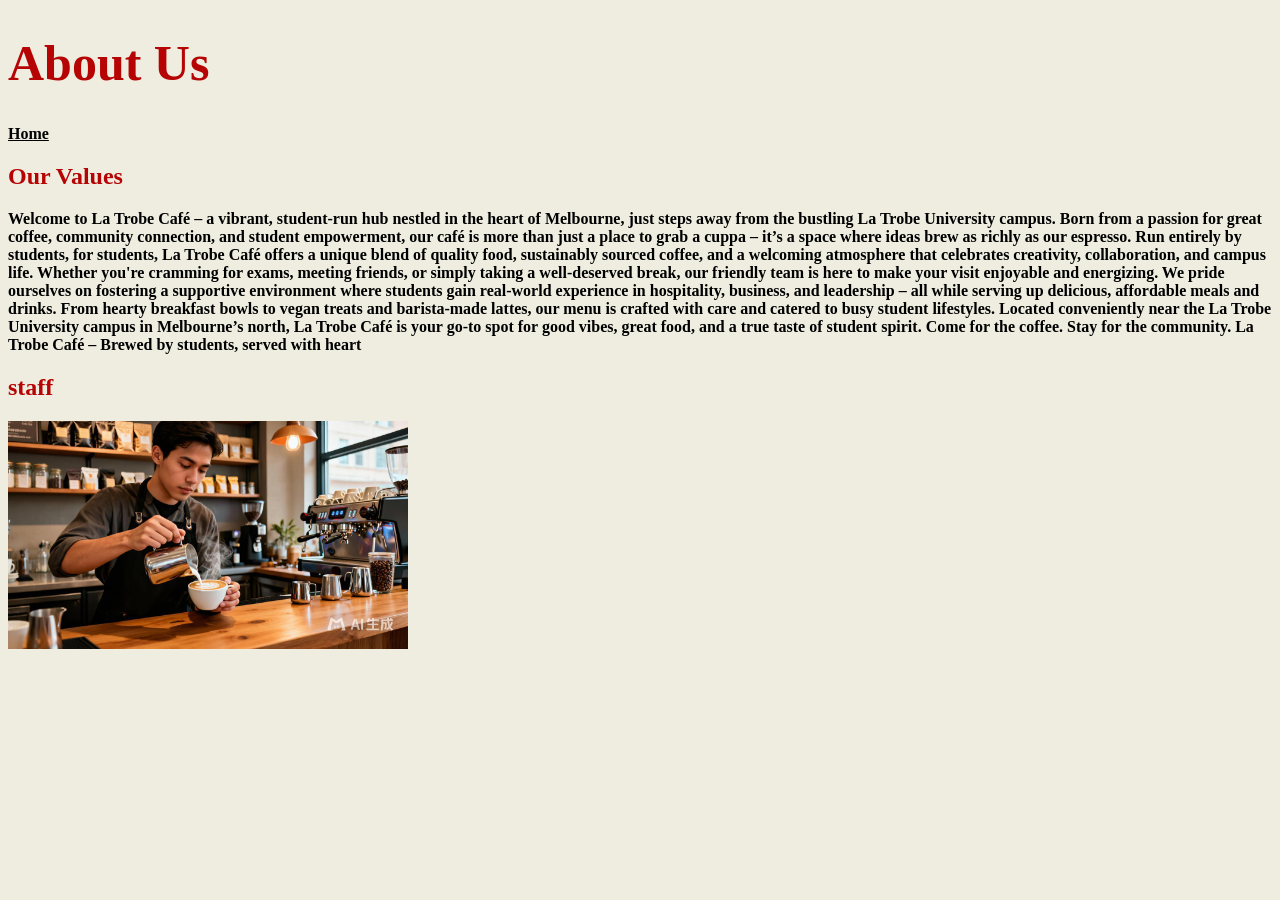
==== about_us.html @ 62cf1d3a "first day work done home page created, with some basic styling, some work put into the about page" ====
<!DOCTYPE html>


<html>
<head>
<link rel="stylesheet" href="style.css" />



</head>


<body class="body">



<h1 class="main_title_page">About Us</h1>
<a href="index.html">Home</a>


<h2>Our Values</h2>
<p class="para_normal">Welcome to La Trobe Café – a vibrant, student-run hub nestled in the heart of Melbourne, just steps away from the bustling La Trobe University campus. Born from a passion for great coffee, community connection, and student empowerment, our café is more than just a place to grab a cuppa – it’s a space where ideas brew as richly as our espresso.
Run entirely by students, for students, La Trobe Café offers a unique blend of quality food, sustainably sourced coffee, and a welcoming atmosphere that celebrates creativity, collaboration, and campus life. Whether you're cramming for exams, meeting friends, or simply taking a well-deserved break, our friendly team is here to make your visit enjoyable and energizing.
We pride ourselves on fostering a supportive environment where students gain real-world experience in hospitality, business, and leadership – all while serving up delicious, affordable meals and drinks. From hearty breakfast bowls to vegan treats and barista-made lattes, our menu is crafted with care and catered to busy student lifestyles.
Located conveniently near the La Trobe University campus in Melbourne’s north, La Trobe Café is your go-to spot for good vibes, great food, and a true taste of student spirit.
Come for the coffee. Stay for the community.
La Trobe Café – Brewed by students, served with heart</p>
<h2>staff</h2>

<img src="/images/longcat_ai_genImage1775991751037_3_da6b971a4221f32350c6dc410de246fb132036.jpg" class="barista_image">


</body>





</html>
---- style.css ----
body {color:rgb(182, 3, 3)}

.body{

    background-color: rgba(228, 226, 204, 0.596);
}

a {font-family: Georgia, serif;
font-weight: 700;
color: black;}

.logo_banner{
width: 800px;
height: 150px;
opacity: 0.8;
}

.main_title_page {
  font-family: "Brush Script MT", cursive;
  font-size: 50px;
}

.home_page_image {

    width: 800px;
    border-radius: 18px;
    opacity: 0.7
}
.logo{width: 100px;}

.para_normal{
    color:black;
    size: 10px;
    font-weight: bold;
}
.barista_image{
    width: 400px;
}
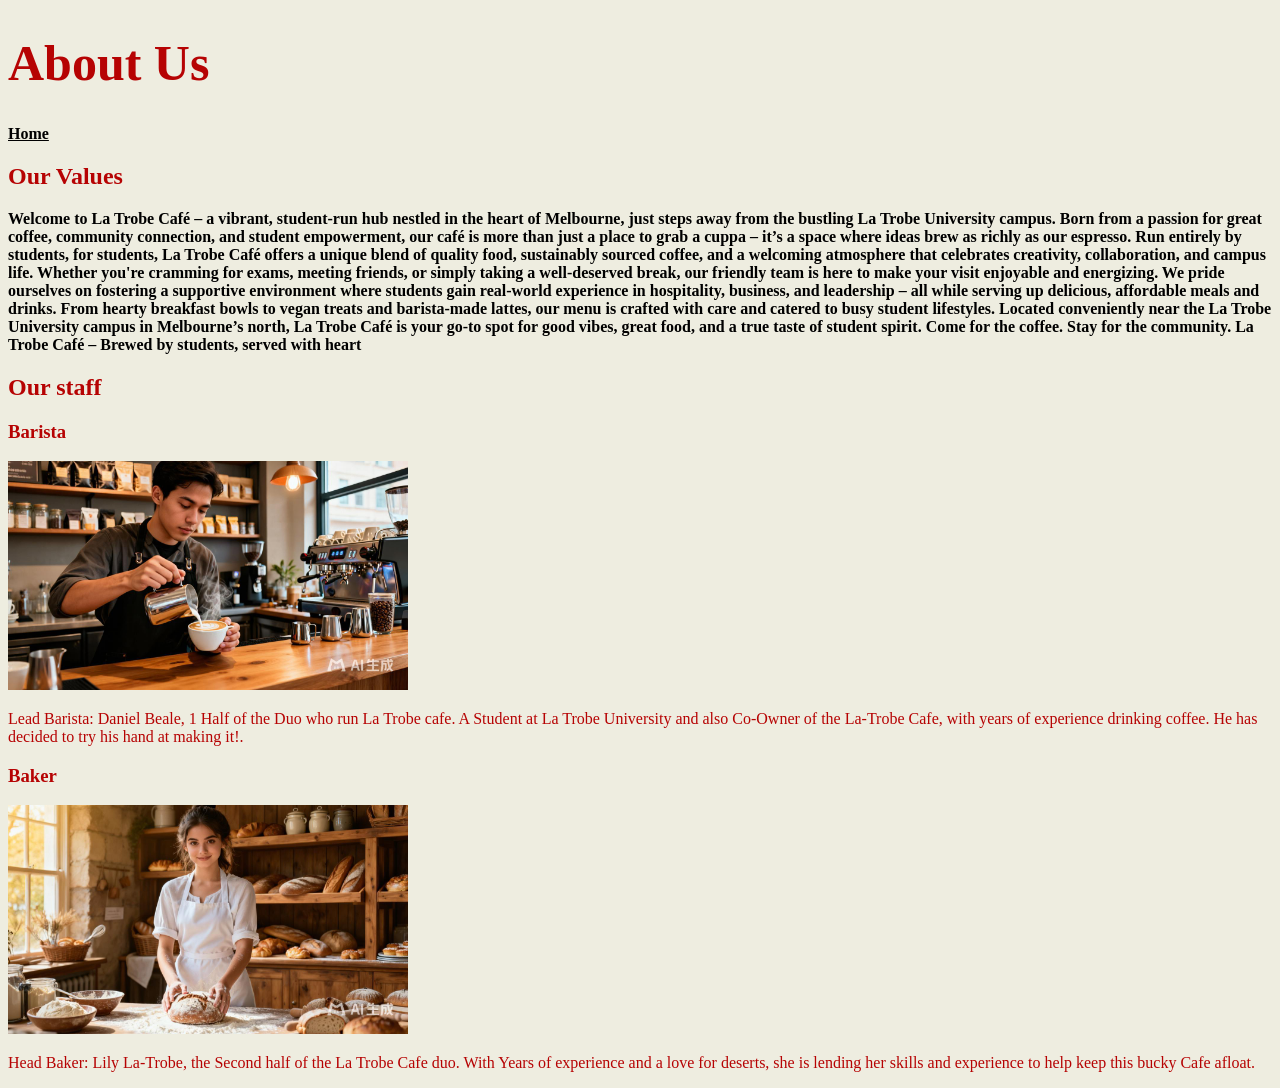
==== commit d147e063: "some html page with full content plenty of work to go" ====
--- a/about_us.html
+++ b/about_us.html
@@ -25,9 +25,20 @@
 Located conveniently near the La Trobe University campus in Melbourne’s north, La Trobe Café is your go-to spot for good vibes, great food, and a true taste of student spirit.
 Come for the coffee. Stay for the community.
 La Trobe Café – Brewed by students, served with heart</p>
-<h2>staff</h2>
+<h2>Our staff</h2>
+<h3>Barista</h3>
 
 <img src="/images/longcat_ai_genImage1775991751037_3_da6b971a4221f32350c6dc410de246fb132036.jpg" class="barista_image">
+<p class="description_small">Lead Barista: Daniel Beale, 1 Half of the Duo who run La Trobe cafe. A Student at La Trobe University and also Co-Owner of the La-Trobe Cafe, with years of experience drinking coffee. He has decided to try his hand at making it!.</p>
+
+
+
+<h3>Baker</h3>
+<img src="/images/lilly_latrobe.jpg" class="barista_image">
+<p class="description_small">Head Baker: Lily La-Trobe, the Second half of the La Trobe Cafe duo. With Years of experience and a love for deserts, she is lending her skills and experience to help keep this bucky Cafe afloat.</p>
+
+
+
 
 
 </body>
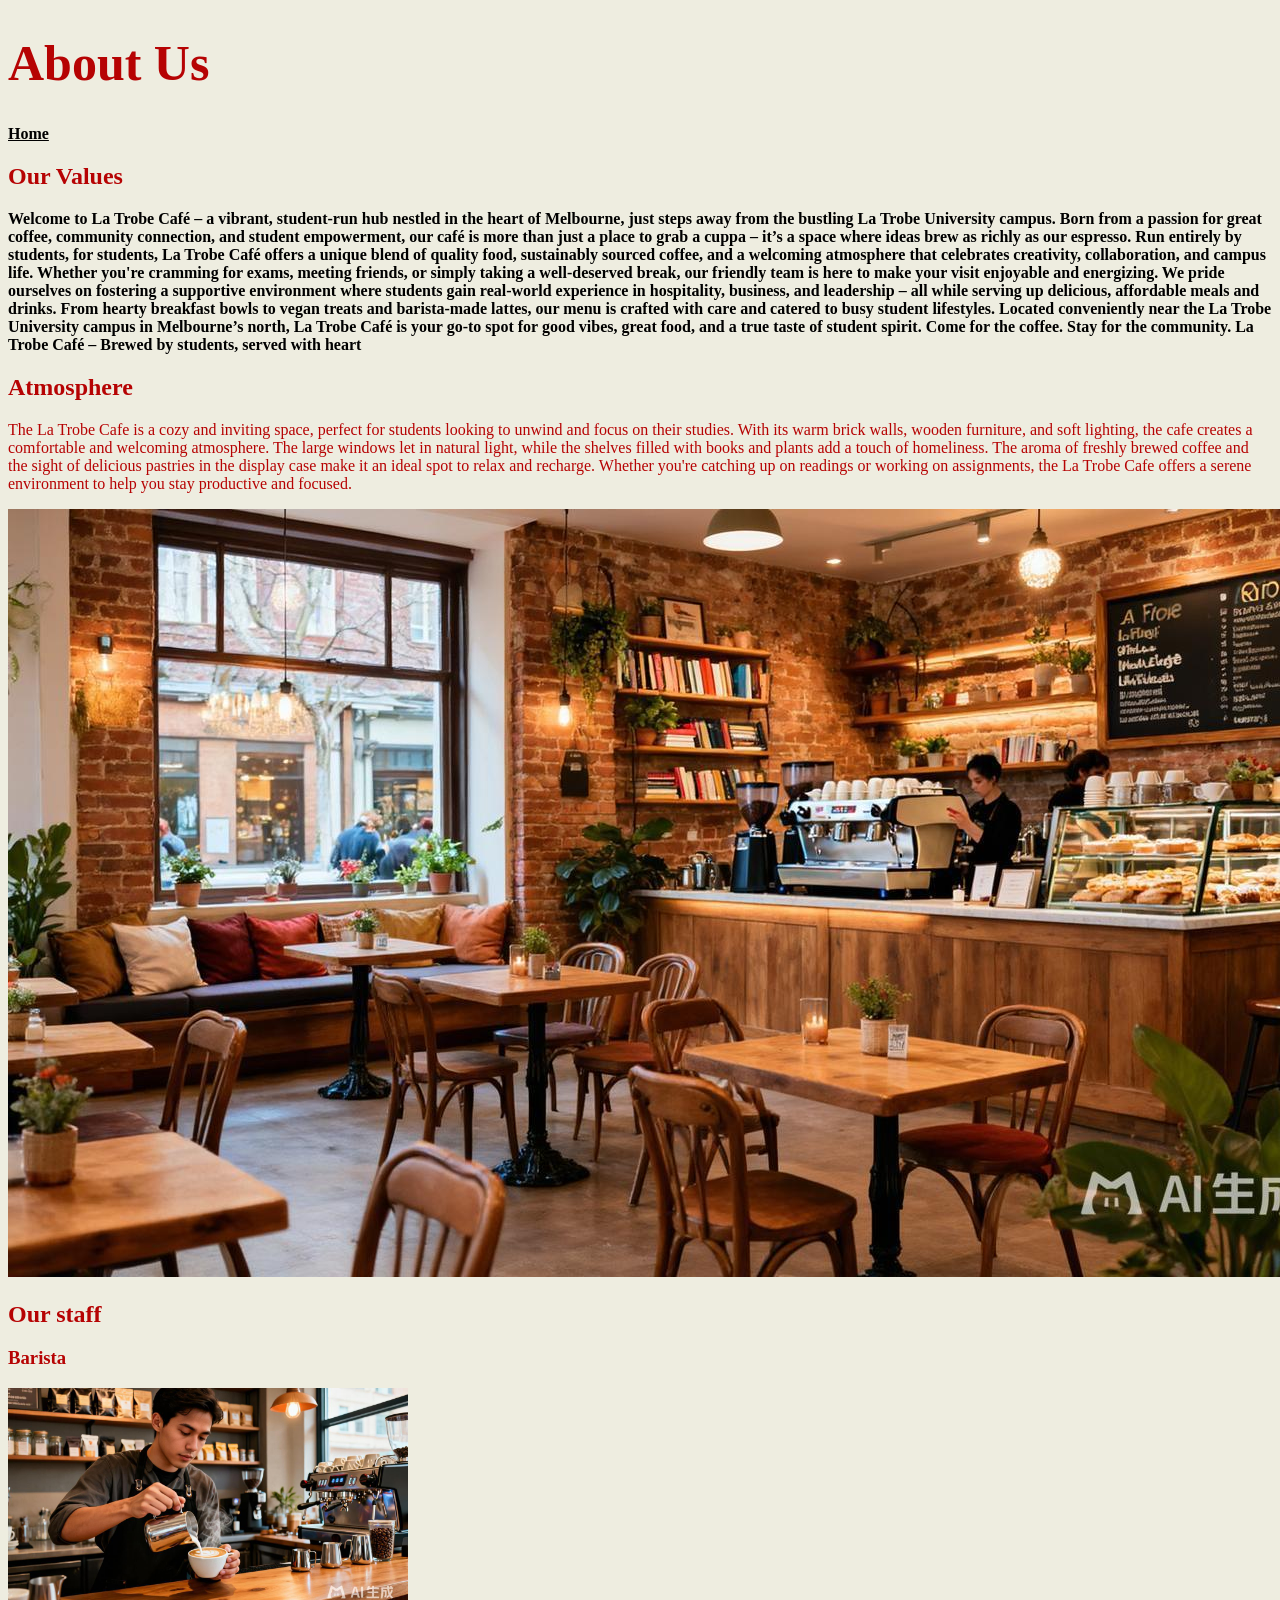
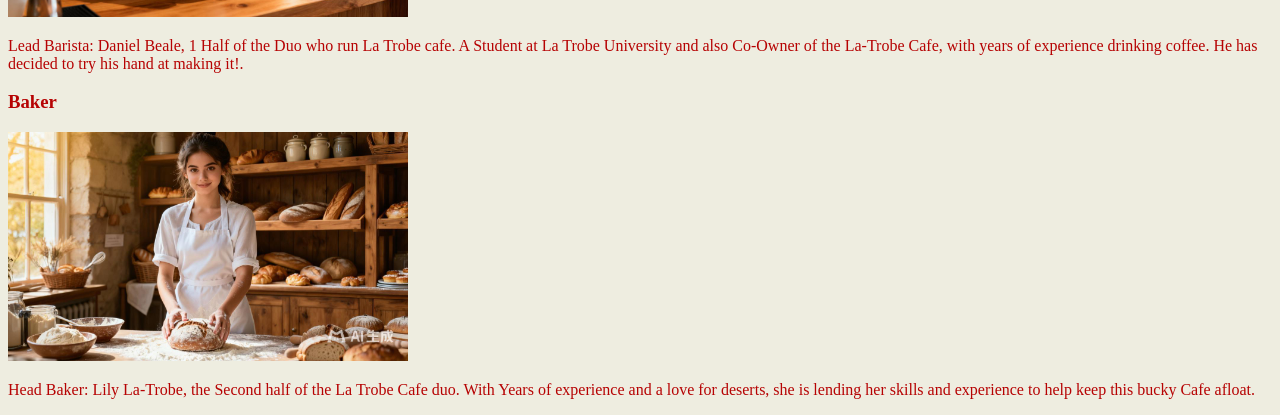
==== commit 6952c289: "about us page, need to look good content is their, menu page under constuction" ====
--- a/about_us.html
+++ b/about_us.html
@@ -25,8 +25,23 @@
 Located conveniently near the La Trobe University campus in Melbourne’s north, La Trobe Café is your go-to spot for good vibes, great food, and a true taste of student spirit.
 Come for the coffee. Stay for the community.
 La Trobe Café – Brewed by students, served with heart</p>
+
+
+<h2>Atmosphere</h2>
+<p>The La Trobe Cafe is a cozy and inviting space, perfect for students looking to unwind and focus on their studies. With its warm brick walls, wooden furniture, and soft lighting, the cafe creates a comfortable and welcoming atmosphere. The large windows let in natural light, while the shelves filled with books and plants add a touch of homeliness. The aroma of freshly brewed coffee and the sight of delicious pastries in the display case make it an ideal spot to relax and recharge. Whether you're catching up on readings or working on assignments, the La Trobe Cafe offers a serene environment to help you stay productive and focused.</p>
+<img src="/images/la_trobe_cafe_interior.jpg" class="cafe_interior_image">
+
+
+
+
+
 <h2>Our staff</h2>
+
+
 <h3>Barista</h3>
+
+
+
 
 <img src="/images/longcat_ai_genImage1775991751037_3_da6b971a4221f32350c6dc410de246fb132036.jpg" class="barista_image">
 <p class="description_small">Lead Barista: Daniel Beale, 1 Half of the Duo who run La Trobe cafe. A Student at La Trobe University and also Co-Owner of the La-Trobe Cafe, with years of experience drinking coffee. He has decided to try his hand at making it!.</p>
--- a/style.css
+++ b/style.css
@@ -35,4 +35,24 @@
 }
 .barista_image{
     width: 400px;
-}+}
+
+
+
+
+.menu_item_image{
+    width: 150px;
+}
+
+
+.item_table {
+    width: 100%;
+    border: 1px solid black;
+     
+}
+
+.item_table th,
+.item_table td {
+    border: 1px solid black;
+
+    text-align: center; }
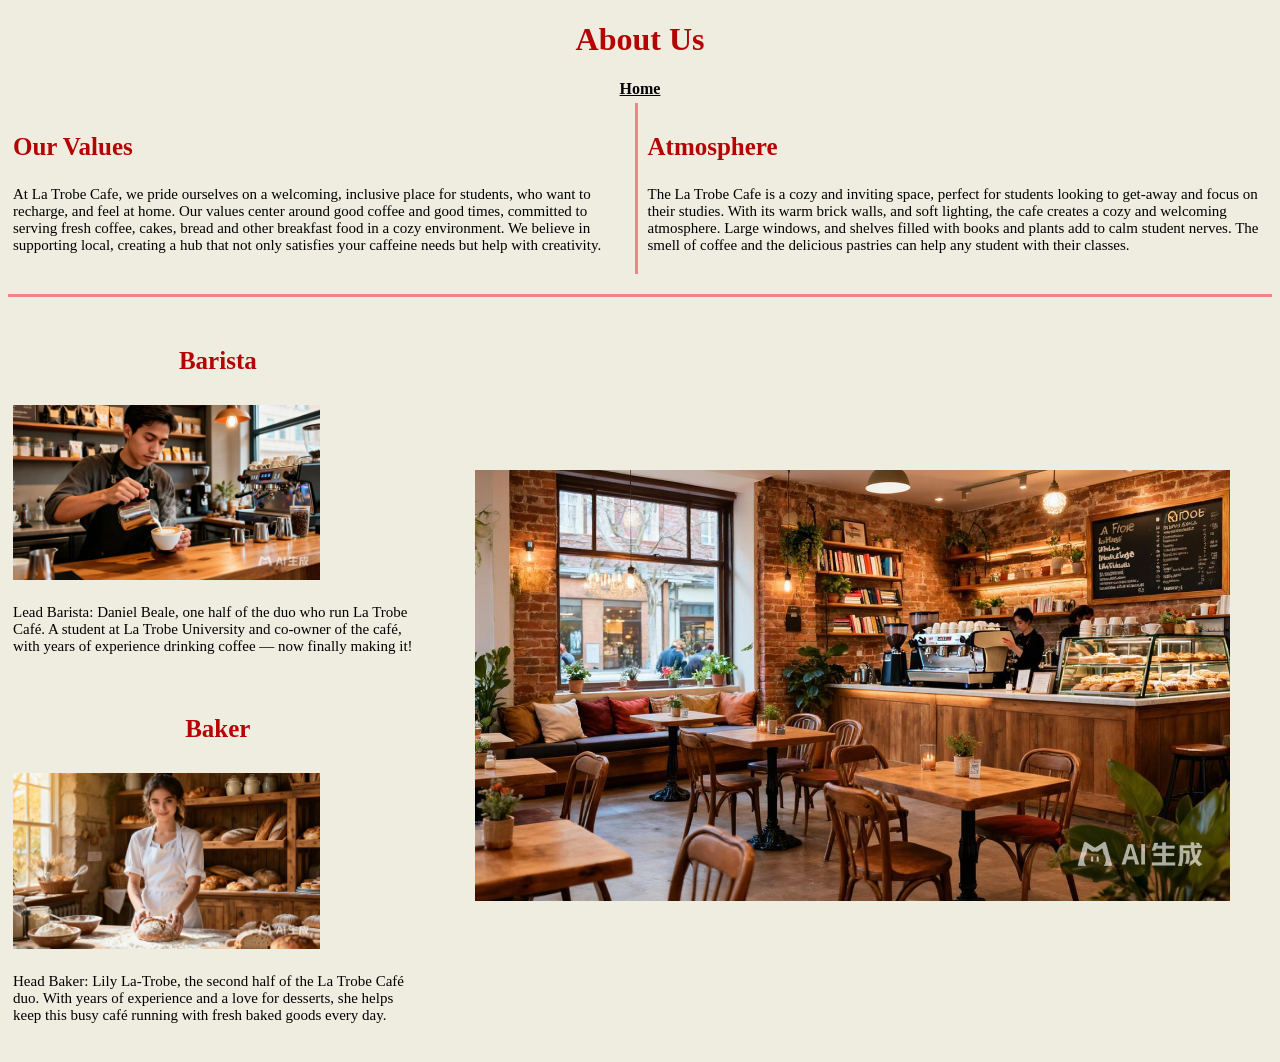
==== commit 5757ee94: "mostly done" ====
--- a/about_us.html
+++ b/about_us.html
@@ -1,65 +1,71 @@
 <!DOCTYPE html>
+<html lang="en">
 
+<head>
+    <meta charset="UTF-8">
+    <meta name="viewport" content="width=device-width, initial-scale=1.0">
+    <title>About Us - La Trobe Café</title>
+    <link rel="stylesheet" href="style.css" />
+</head>
 
-<html>
-<head>
-<link rel="stylesheet" href="style.css" />
+<body class="body">
+
+    <h1 class="main_title_page">About Us</h1>
+
+<div class="link_container">
+    <a href="index.html" class="page_link">Home</a>
+</div>
 
 
 
-</head>
+<div class="top-row leftrow">
+    <div class="left_column abbox1">
+        <h3 class="menu_text">Our Values</h3>
+        <p class="abfont">
+            At La Trobe Cafe, we pride ourselves on a welcoming, inclusive place for students, who want to recharge, 
+            and feel at home. Our values center around good coffee and good times, committed to serving fresh coffee,
+            cakes, bread and other breakfast food in a cozy environment. We believe in supporting local, creating a hub that 
+            not only satisfies your caffeine needs but help with creativity. 
+        </p>
+    </div>
+    <div class="left_column abbox1">
+        <h3 class="menu_text">Atmosphere</h3>
+        <p class="abfont">
+            The La Trobe Cafe is a cozy and inviting space, perfect for students looking to get-away and focus on their
+            studies. With its warm brick walls, and soft lighting, the cafe creates a cozy and
+            welcoming atmosphere. Large windows, and shelves filled with books and plants
+            add to calm student nerves. The smell of coffee and the delicious pastries can help any student with their classes.
+        </p>
+    </div>
+</div>
 
 
-<body class="body">
+<div class="middle-row leftrow">
+    <div class="left_column">
+        <div class="staff-card abbox1">
+            <h3 class="menu_text">Barista</h3>
+            <img src="/images/longcat_ai_genImage1775991751037_3_da6b971a4221f32350c6dc410de246fb132036.jpg"
+                class="barista_image" alt="Barista Daniel Beale">
+            <p class="abfont">
+                Lead Barista: Daniel Beale, one half of the duo who run La Trobe Café. A student at La Trobe
+                University and co-owner of the café, with years of experience drinking coffee — now finally making it!
+            </p>
+        </div>
 
-
-
-<h1 class="main_title_page">About Us</h1>
-<a href="index.html">Home</a>
-
-
-<h2>Our Values</h2>
-<p class="para_normal">Welcome to La Trobe Café – a vibrant, student-run hub nestled in the heart of Melbourne, just steps away from the bustling La Trobe University campus. Born from a passion for great coffee, community connection, and student empowerment, our café is more than just a place to grab a cuppa – it’s a space where ideas brew as richly as our espresso.
-Run entirely by students, for students, La Trobe Café offers a unique blend of quality food, sustainably sourced coffee, and a welcoming atmosphere that celebrates creativity, collaboration, and campus life. Whether you're cramming for exams, meeting friends, or simply taking a well-deserved break, our friendly team is here to make your visit enjoyable and energizing.
-We pride ourselves on fostering a supportive environment where students gain real-world experience in hospitality, business, and leadership – all while serving up delicious, affordable meals and drinks. From hearty breakfast bowls to vegan treats and barista-made lattes, our menu is crafted with care and catered to busy student lifestyles.
-Located conveniently near the La Trobe University campus in Melbourne’s north, La Trobe Café is your go-to spot for good vibes, great food, and a true taste of student spirit.
-Come for the coffee. Stay for the community.
-La Trobe Café – Brewed by students, served with heart</p>
-
-
-<h2>Atmosphere</h2>
-<p>The La Trobe Cafe is a cozy and inviting space, perfect for students looking to unwind and focus on their studies. With its warm brick walls, wooden furniture, and soft lighting, the cafe creates a comfortable and welcoming atmosphere. The large windows let in natural light, while the shelves filled with books and plants add a touch of homeliness. The aroma of freshly brewed coffee and the sight of delicious pastries in the display case make it an ideal spot to relax and recharge. Whether you're catching up on readings or working on assignments, the La Trobe Cafe offers a serene environment to help you stay productive and focused.</p>
-<img src="/images/la_trobe_cafe_interior.jpg" class="cafe_interior_image">
+        <div class="staff-card abbox1">
+            <h3 class="menu_text">Baker</h3>
+            <img src="/images/lilly_latrobe.jpg" class="barista_image" alt="Baker Lily La-Trobe">
+            <p class="abfont">
+                Head Baker: Lily La-Trobe, the second half of the La Trobe Café duo. With years of experience and a
+                love for desserts, she helps keep this busy café running with fresh baked goods every day.
+            </p>
+        </div>
+    </div>
+    <div class="left_column abbox2">
+        <img src="/images/la_trobe_cafe_interior.jpg" class="cafe_interior_image" alt="Cafe interior">
+    </div>
+</div>
 
 
 
 
-
-<h2>Our staff</h2>
-
-
-<h3>Barista</h3>
-
-
-
-
-<img src="/images/longcat_ai_genImage1775991751037_3_da6b971a4221f32350c6dc410de246fb132036.jpg" class="barista_image">
-<p class="description_small">Lead Barista: Daniel Beale, 1 Half of the Duo who run La Trobe cafe. A Student at La Trobe University and also Co-Owner of the La-Trobe Cafe, with years of experience drinking coffee. He has decided to try his hand at making it!.</p>
-
-
-
-<h3>Baker</h3>
-<img src="/images/lilly_latrobe.jpg" class="barista_image">
-<p class="description_small">Head Baker: Lily La-Trobe, the Second half of the La Trobe Cafe duo. With Years of experience and a love for deserts, she is lending her skills and experience to help keep this bucky Cafe afloat.</p>
-
-
-
-
-
-</body>
-
-
-
-
-
-</html>
--- a/style.css
+++ b/style.css
@@ -4,55 +4,269 @@
 
     background-color: rgba(228, 226, 204, 0.596);
 }
+
+/* home page */
+
+.home_page_container {
+    display: flex;
+    flex-direction: column;
+    align-items: center;
+    gap: 15px;               
+}
+
+
 
 a {font-family: Georgia, serif;
 font-weight: 700;
 color: black;}
 
-.logo_banner{
-width: 800px;
-height: 150px;
-opacity: 0.8;
-}
-
-.main_title_page {
-  font-family: "Brush Script MT", cursive;
-  font-size: 50px;
-}
-
-.home_page_image {
-
-    width: 800px;
-    border-radius: 18px;
-    opacity: 0.7
-}
-.logo{width: 100px;}
+
+.hpbox1 img {
+    width: 650px;
+    height: auto;
+}
+
+.hpbox4 img {
+    width: 850px;
+}
+
+.home_page_image:hover{
+
+    transform: scale(1.1); 
+}
+
+
+.hpbox3 {
+    font-family: "Brush Script MT", cursive;
+    text-align: center;
+    font-size: 30px;
+    font-weight: bold;
+    color: black;
+}
+
+
+.hpbox2 {
+    text-align: center;
+    font-size: 17.5px;
+    font-weight: bold;
+    color: black;
+}
 
 .para_normal{
     color:black;
     size: 10px;
     font-weight: bold;
 }
+
+
+
+
+/* about us */
+
+
 .barista_image{
     width: 400px;
 }
 
-
-
-
-.menu_item_image{
+/* menu page */
+
+
+.menu_text{
+    font-family: "Brush Script MT", cursive;
+    font-size: 25px;
+
+}
+
+.container {
+    display: flex;
+    width: 100%;
+    gap: 20px;
+}
+
+.container div {
+    width: 50%;
+    margin: 0;
+}
+
+#box1{
+    margin-left: 5%;    
+    text-align: center;
+}
+
+#box2{
+    margin-right: 5%;
+    text-align: center;
+}
+
+
+
+.container2 {
+    display: flex;
+    width: 100%;
+    gap: 20px;
+}
+
+.container2 div {
+    width: 50%;
+    margin: 0;
+}
+
+#box3{
+    margin-left: 5%;  
+    text-align: center;  
+}
+
+#box4{
+    margin-right: 5%;
+    text-align: center;
+}
+
+.container3 {
+    display: flex;
+    justify-content: center;
+    width: 100%;
+}
+
+#box5 {
+    width: fit-content;
+    text-align: center;
+}
+
+
+.link_container{
+    display: flex;
+    justify-content: center;
+}
+
+
+.main_title_page{
+    display: flex;
+    justify-content: center;
+    font-family: "Brush Script MT", cursive;
+
+}
+
+/*table stuff */
+
+.menu_item_image {
     width: 150px;
-}
-
+    height: 100px;
+    object-fit: cover;
+    border-radius: 8px;
+}
+
+
+.menu_item_image:hover {
+    transform: scale(1.25);
+}
 
 .item_table {
-    width: 100%;
-    border: 1px solid black;
-     
-}
-
-.item_table th,
+    border-collapse: collapse;
+    margin: 20px 0 40px 0;
+    background-color: rgba(255, 255, 255, 0.562);
+}
+
+.item_table th {
+
+    font-family: Georgia, serif;
+    font-size: 16px;
+    padding: 15px 10px;
+    text-transform: uppercase;
+    letter-spacing: 1px;
+}
+
 .item_table td {
-    border: 1px solid black;
-
-    text-align: center; }
+    text-align: center;
+    padding: 12px 10px;
+    font-family: Georgia, serif;
+    vertical-align: middle;
+    border-color: #b46b58;
+}
+
+.item_table tr:hover {
+    background-color: #b46b58;
+    transition: background-color 0.9s ease;
+    transform: scale(1.15);
+}
+
+
+
+
+
+/* about us page */
+
+
+
+/* Atmosphere image */
+
+.leftrow {
+    display: flex;
+    flex-direction: row;
+    width: 100%;
+    margin: 5px 0;
+    gap: 5px;
+}
+
+.left_column {
+    width: 50%;
+}
+
+
+.abbox1 {
+
+    padding: 5px;
+    box-sizing: border-box;
+    margin-bottom: 10px;   
+}
+
+.abbox2 {
+    width: 100%;
+    height: auto;
+    display: flex;
+    justify-content: center;
+    align-items: center;
+    
+}
+
+.abbox2 img {
+    width: 90%;
+    height: auto;
+}
+
+.staff-card img {
+    width: 75%;
+    height: auto;
+    margin: 5px 0;
+}
+
+.staff-card h3{
+    text-align: center;
+}
+
+
+.abfont{
+    font-size: 15px;
+    color: black;
+}
+
+.staff-card :hover{
+    transform: scale(1.1); 
+}
+
+.staff-card :hover{
+    transform: scale(1.1); 
+}
+
+.abbox2 :hover{
+    transform: scale(1.1); 
+}
+
+.top-row .left_column:first-child {
+    border-right: 3px solid rgb(236, 134, 134); 
+}
+
+.top-row {
+    border-bottom: 3px solid rgb(236, 134, 134);
+    padding-bottom: 10px;        
+    margin-bottom: 20px;          
+}
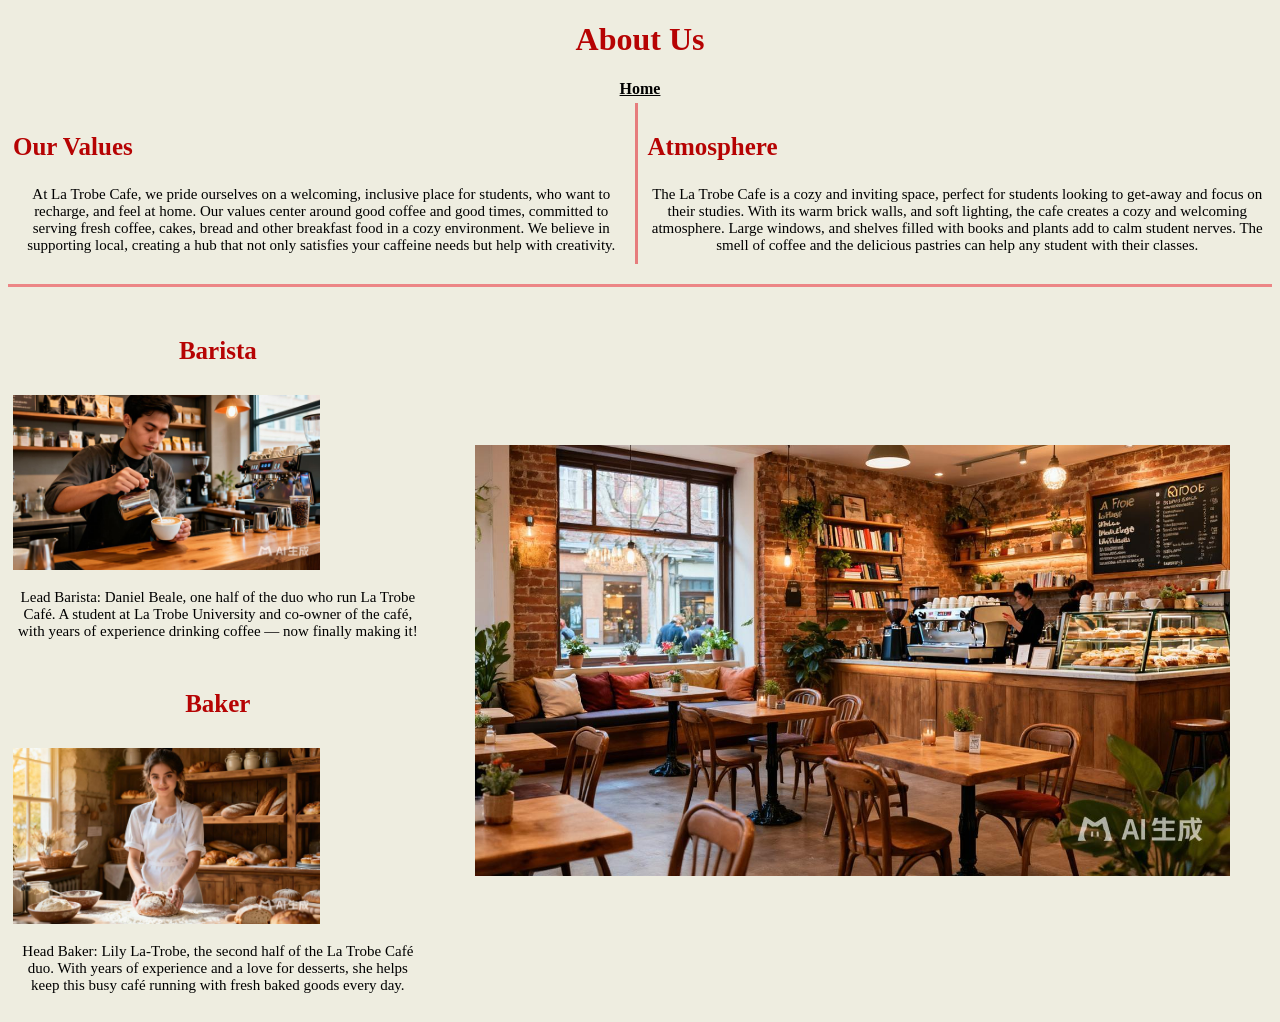
==== commit 1e9e4fff: "done" ====
--- a/about_us.html
+++ b/about_us.html
@@ -44,7 +44,7 @@
     <div class="left_column">
         <div class="staff-card abbox1">
             <h3 class="menu_text">Barista</h3>
-            <img src="/images/longcat_ai_genImage1775991751037_3_da6b971a4221f32350c6dc410de246fb132036.jpg"
+            <img src="images/db_latrobne.jpg"
                 class="barista_image" alt="Barista Daniel Beale">
             <p class="abfont">
                 Lead Barista: Daniel Beale, one half of the duo who run La Trobe Café. A student at La Trobe
@@ -54,7 +54,7 @@
 
         <div class="staff-card abbox1">
             <h3 class="menu_text">Baker</h3>
-            <img src="/images/lilly_latrobe.jpg" class="barista_image" alt="Baker Lily La-Trobe">
+            <img src="images/lilly_latrobe.jpg" class="barista_image" alt="Baker Lily La-Trobe">
             <p class="abfont">
                 Head Baker: Lily La-Trobe, the second half of the La Trobe Café duo. With years of experience and a
                 love for desserts, she helps keep this busy café running with fresh baked goods every day.
@@ -62,7 +62,7 @@
         </div>
     </div>
     <div class="left_column abbox2">
-        <img src="/images/la_trobe_cafe_interior.jpg" class="cafe_interior_image" alt="Cafe interior">
+        <img src="images/la_trobe_cafe_interior.jpg" class="cafe_interior_image" alt="Cafe interior">
     </div>
 </div>
 
--- a/style.css
+++ b/style.css
@@ -193,9 +193,6 @@
 
 
 
-/* about us page */
-
-
 
 /* Atmosphere image */
 
@@ -262,7 +259,7 @@
 }
 
 .top-row .left_column:first-child {
-    border-right: 3px solid rgb(236, 134, 134); 
+    border-right: 3px solid rgb(230, 125, 125); 
 }
 
 .top-row {
@@ -270,3 +267,180 @@
     padding-bottom: 10px;        
     margin-bottom: 20px;          
 }
+
+
+/* resevation page */
+
+
+form {
+    display: flex;
+    flex-direction: column;
+    align-items: center;
+    background: rgb(253, 235, 235);
+    padding: 30px;
+    border-radius: 10px;
+    box-shadow: 0 4px 10px rgba(0,0,0,0.1);
+    width: 300px;
+    margin: 0 auto; 
+}
+
+.row {
+    display: flex;
+    width: 100%;
+    justify-content: space-between;
+    margin-bottom: 15px;
+}
+
+label {
+    margin-right: 10px;
+}
+
+input, select {
+    flex: 1;
+    padding: 5px;
+    border-radius: 5px;
+    border: 1px solid #ccc;
+}
+
+p {
+    margin: 10px 0 5px;
+    align-self: flex-start;
+    text-align: center; 
+}
+
+form p {
+    width: 100%;        
+    text-align: center; 
+    margin: 10px 0 5px; 
+}
+
+input[type="submit"] {
+    margin-top: 20px;
+    padding: 10px 20px;
+    border-radius: 5px;
+    font-size: 16px;
+    cursor: pointer;
+}
+
+
+.guest-grid {
+    display: grid;
+    grid-template-columns: repeat(3, 1fr);
+    gap: 10px;
+    justify-items: center;
+}
+
+.guest-grid label {
+    display: flex;
+    justify-content: center;
+    align-items: center;
+    padding: 10px;
+    border: 1px solid #ccc;
+    border-radius: 5px;
+    cursor: pointer;
+}
+
+
+
+/* Gallery */
+
+.grid-container {
+  display: grid;
+  grid-template-columns: repeat(3, 1fr); 
+
+  gap: 15px; 
+  width: 91%;
+  margin: 0 auto; 
+}
+
+.grid-container .pic img {
+  width: 90%;
+  height: 90%;
+  object-fit: cover; 
+  border-radius: 10px;
+}
+
+.grid-container :hover{
+
+
+    transform: scale(1.1); 
+}
+
+
+/*location */
+
+.contact-row {
+    display: flex;
+    flex-direction: row;
+    width: 100%;
+    gap: 20px;
+    margin: 10px 0;
+}
+
+.contact-left_column {
+    width: 50%;
+    box-sizing: border-box;
+    display: flex;
+    flex-direction: column; 
+}
+
+.contact-right_column {
+    width: 50%;
+    box-sizing: border-box;
+    display: flex;
+    justify-content: center;
+    align-items: flex-start;
+}
+
+.contact-left_column .contact-box,
+.contact-right_column .contact-box {
+    padding: 5px;
+    margin-bottom: 20px;
+}
+
+
+.contact-image-box {
+    width: 100%;
+    display: flex;
+    justify-content: center;
+    align-items: center;
+}
+
+.contact-image-box img {
+    width: 90%;
+    height: auto;
+    display: block;
+}
+
+.contact-form {
+    width: 100%;
+    margin-top: 30px;
+}
+
+.contact-form input[type="text"],
+.contact-form textarea {
+    width: 50%;
+    padding: 8px;
+    margin-bottom: 10px;
+    border-radius: 4px;
+    box-sizing: border-box;
+}
+
+
+
+
+.contact-image-box:hover {
+    transform: scale(1.05);
+    transition: transform 0.3s ease;
+}
+
+.abfont {
+    font-size: 15px;
+    color: black;
+}
+
+
+.contact-left_column h3,
+.contact-right_column h3 {
+    text-align: center; 
+}
